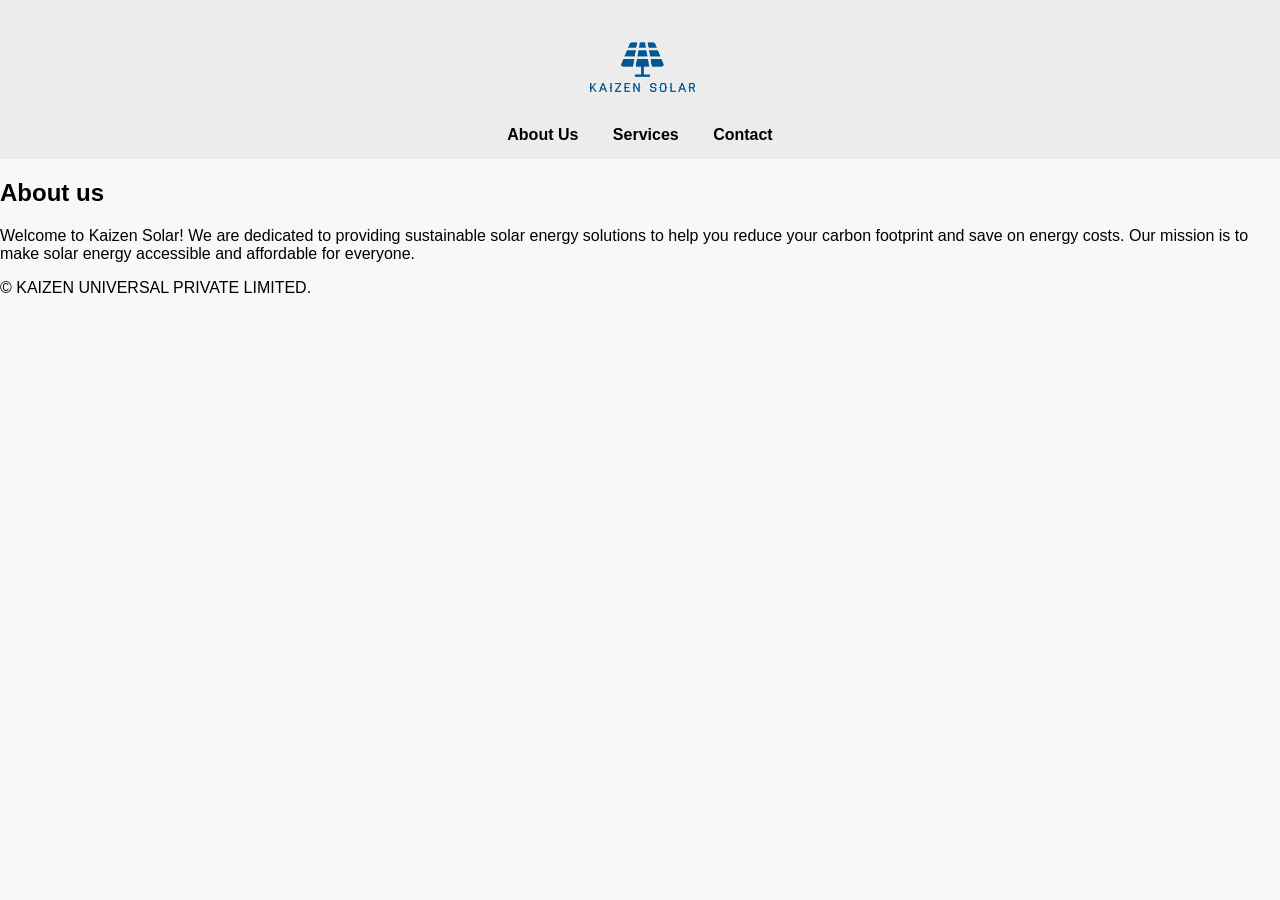
==== aboutus.html @ cc30b7f9 "initial commit" ====
<!DOCTYPE html>
<html lang="en">
<head>
    <meta charset="UTF-8">
    <meta name="viewport" content="width=device-width, initial-scale=1.0">
    <link rel="stylesheet" href="style.css">
    <style>
        header {
            text-align: center;
            background-color: #ececec;
            padding: 15px 0;
        }
        img {
            max-width: 100%;
            height: auto;
        }
        .hero {
            position: center;
        }
        .hero-content {
            position: absolute;
            top: 50%;
            left: 50%;
            transform: translate(-50%, -50%);
            text-align: center;
        }
        .welcome {
            text-align: center;
        }
        nav {
            margin-top: 10px;
        }
        nav a {
            color: rgb(0, 0, 0); /* Black text for links */
            margin: 0 15px; /* Spacing between links */
            text-decoration: none; /* No underline */
            font-weight: bold; /* Bold text */
        }
        nav a:hover {
            text-decoration: underline; /* Underline on hover */
        }
        .benefits {
            margin: 20px;
        }
        .benefits-content {
            display: flex;
            justify-content: space-around;
            flex-wrap: wrap;
        }
        .benefit {
            width: 30%; /* Adjust width as needed */
            margin: 10px;
            padding: 10px;
            border: 1px solid #ccc; /* Border for benefits */
            border-radius: 5px; /* Rounded corners */
        }
        .video-container {
            text-align: center;
            margin: 20px 0;
        }
    </style>
</head>
<body>
<header>
    <a href="index.html"><img src="logo1.png" alt="Kaizen Solar Logo" class="Logo"></a> <!-- Added logo with link -->
    <nav>
        <a href="aboutus.html">About Us</a>
        <a href="services.html">Services</a>
        <a href="mission.html">Contact</a>
    </nav>
</header>

<section id="about">
    <h2>About us</h2>
    <p>Welcome to Kaizen Solar! We are dedicated to providing sustainable solar energy solutions to help you reduce your carbon footprint and save on energy costs. Our mission is to make solar energy accessible and affordable for everyone.</p>
</section>

<footer>
    <p>&copy; KAIZEN UNIVERSAL PRIVATE LIMITED.</p>
</footer>

</body>
</html>
---- style.css ----
body {
    font-family: sans-serif;
    margin: 0;
    padding: 0;
    background-color: #f8f8f8;
}
.header {
    text-align: center;
    padding: 20px 0;
    background-color: #ffffff;
}
.header img {
    max-width: 100px;
}
.nav {
    margin-top: 10px;
}
.nav a {
    margin: 0 10px;
    text-decoration: none;
    color: #333;
}
.hero {
    position: relative;
    text-align: center;
    color: white;
}
.hero img {
    width: 100%;
    display: block;
}
.hero-content {
    position: absolute;
    top: 50%;
    left: 50%;
    transform: translate(-50%, -50%);
    width: 80%;
}
.hero-content h1 {
    font-size: 2em;
    margin-bottom: 20px;
}
.welcome {
    text-align: center;
    padding: 40px 20px;
    background-color: #ffffff;
}
.welcome p {
    max-width: 800px;
    margin: 20px auto;
    line-height: 1.6;
}
.benefits {
    display: flex;
    flex-direction: column; /* Stack heading and content */
    align-items: center; /* Center horizontally */
    padding: 40px 20px;
    background-color: #ffffff;
    text-align: center;
}
.benefits h2 { /* Style the heading */
    width: 100%; /* Make it full width */
    margin-bottom: 20px; /* Add some space below */
}
.benefits-content { /* Style the container for the benefits */
    display: flex;
    justify-content: center;
    flex-wrap: wrap;
    width: 100%; /* Make it full width */
}
.benefit {
    background-color: #000000;
    color: white;
    padding: 20px;
    text-align: center;
    width: 300px;
    margin: 20px;
    border-radius: 15px;
}
.benefit h3 {
    margin-bottom: 10px;
}
.benefit p {
    line-height: 1.6;
}
.Logo {
    width: 150px;
    height: auto;
}
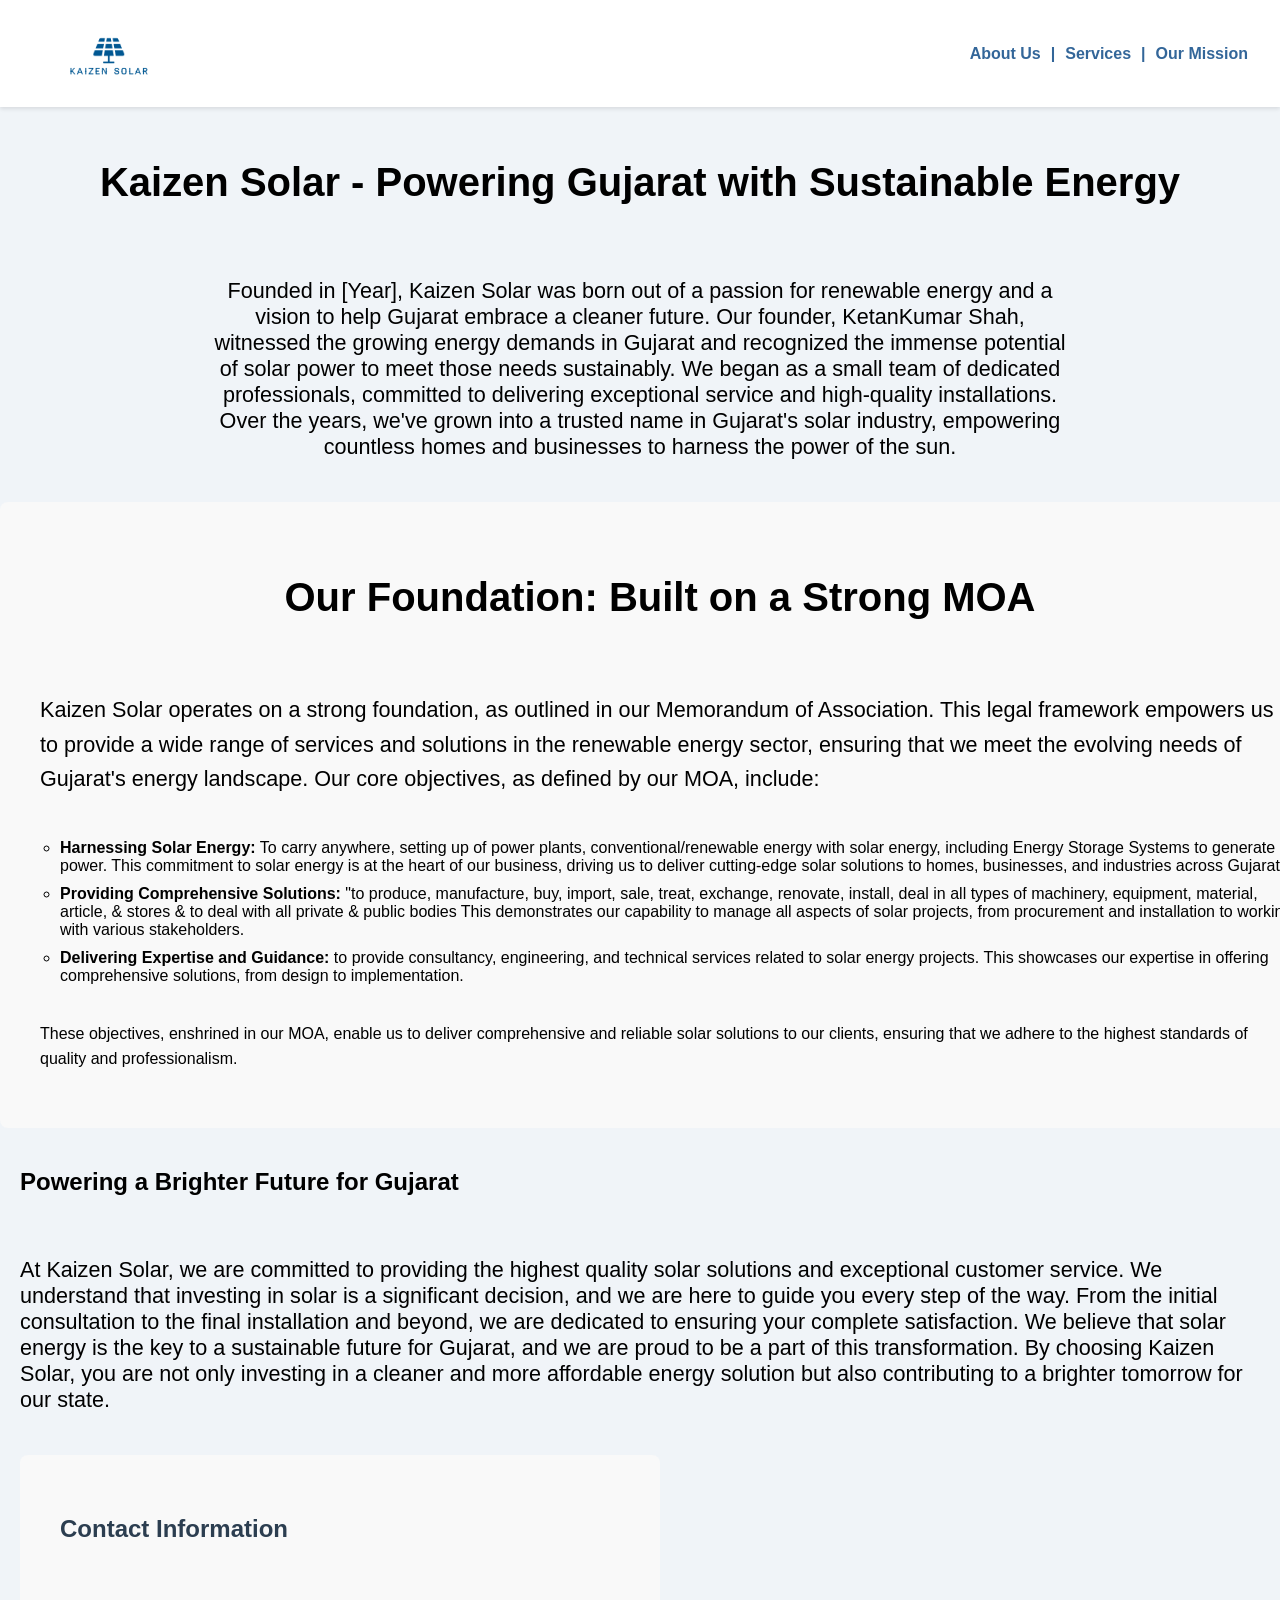
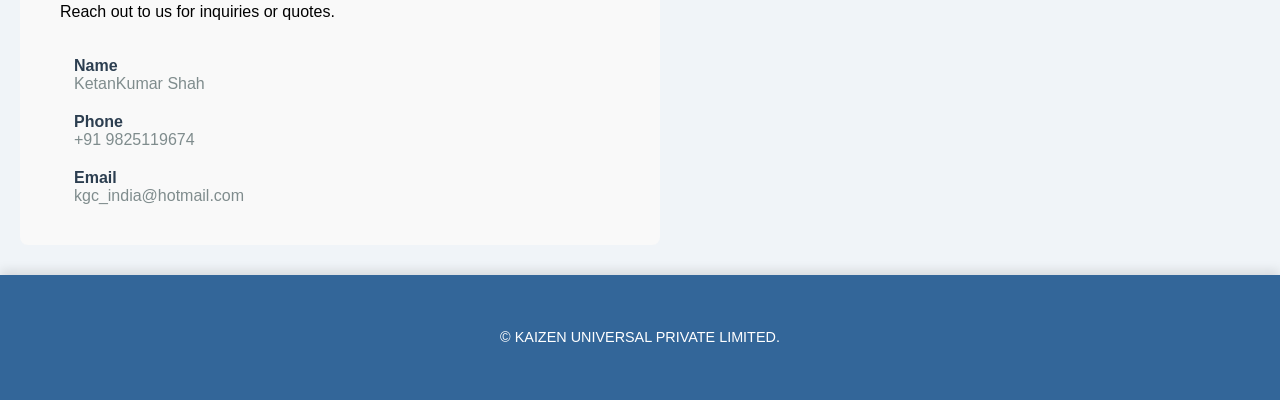
==== commit c7f949b1: "Almost" ====
--- a/aboutus.html
+++ b/aboutus.html
@@ -3,81 +3,83 @@
 <head>
     <meta charset="UTF-8">
     <meta name="viewport" content="width=device-width, initial-scale=1.0">
+    <title>About Us - Kaizen Solar</title>
     <link rel="stylesheet" href="style.css">
-    <style>
-        header {
-            text-align: center;
-            background-color: #ececec;
-            padding: 15px 0;
-        }
-        img {
-            max-width: 100%;
-            height: auto;
-        }
-        .hero {
-            position: center;
-        }
-        .hero-content {
-            position: absolute;
-            top: 50%;
-            left: 50%;
-            transform: translate(-50%, -50%);
-            text-align: center;
-        }
-        .welcome {
-            text-align: center;
-        }
-        nav {
-            margin-top: 10px;
-        }
-        nav a {
-            color: rgb(0, 0, 0); /* Black text for links */
-            margin: 0 15px; /* Spacing between links */
-            text-decoration: none; /* No underline */
-            font-weight: bold; /* Bold text */
-        }
-        nav a:hover {
-            text-decoration: underline; /* Underline on hover */
-        }
-        .benefits {
-            margin: 20px;
-        }
-        .benefits-content {
-            display: flex;
-            justify-content: space-around;
-            flex-wrap: wrap;
-        }
-        .benefit {
-            width: 30%; /* Adjust width as needed */
-            margin: 10px;
-            padding: 10px;
-            border: 1px solid #ccc; /* Border for benefits */
-            border-radius: 5px; /* Rounded corners */
-        }
-        .video-container {
-            text-align: center;
-            margin: 20px 0;
-        }
-    </style>
 </head>
 <body>
-<header>
-    <a href="index.html"><img src="logo1.png" alt="Kaizen Solar Logo" class="Logo"></a> <!-- Added logo with link -->
-    <nav>
-        <a href="aboutus.html">About Us</a>
-        <a href="services.html">Services</a>
-        <a href="mission.html">Contact</a>
-    </nav>
-</header>
+    <header class="header">
+        <button class="logo-button" onclick="window.location.href='index.html'">
+            <img src="media/logo1.png" alt="Kaizen Solar Logo" class="logo-actual">
+        </button>
+        <nav class="nav">
+            <ul>
+                <li><a href="aboutus.html">About Us</a></li>
+                <li><a href="services.html">Services</a></li>
+                <li><a href="mission.html">Our Mission</a></li>
+            </ul>
+        </nav>
+    </header>
 
-<section id="about">
-    <h2>About us</h2>
-    <p>Welcome to Kaizen Solar! We are dedicated to providing sustainable solar energy solutions to help you reduce your carbon footprint and save on energy costs. Our mission is to make solar energy accessible and affordable for everyone.</p>
-</section>
+    <main>
+        <section class="about-us">
+            <div class="container">
+                <h1 style="text-align: center;font-size:250% ;">Kaizen Solar - Powering Gujarat with Sustainable Energy</h1>
+                <section class="our-story">
+                    <p style="font-size: 135%;">Founded in [Year], Kaizen Solar was born out of a passion for renewable energy and a vision to help Gujarat embrace a cleaner future. Our founder, KetanKumar Shah, witnessed the growing energy demands in Gujarat and recognized the immense potential of solar power to meet those needs sustainably. We began as a small team of dedicated professionals, committed to delivering exceptional service and high-quality installations. Over the years, we've grown into a trusted name in Gujarat's solar industry, empowering countless homes and businesses to harness the power of the sun.</p>
+                </section>
 
-<footer>
-    <p>&copy; KAIZEN UNIVERSAL PRIVATE LIMITED.</p>
-</footer>
+                <section class="moa">
+                    <h2 style="text-align: center;font-size:250% ;">Our Foundation: Built on a Strong MOA</h2>
+                    <p style="font-size: 135%;">Kaizen Solar operates on a strong foundation, as outlined in our Memorandum of Association. This legal framework empowers us to provide a wide range of services and solutions in the renewable energy sector, ensuring that we meet the evolving needs of Gujarat's energy landscape. Our core objectives, as defined by our MOA, include:</p>
+                    <ul style="font-size: 100%;">
+                        <li>
+                            <strong>Harnessing Solar Energy:</strong> To carry anywhere, setting up of power plants, conventional/renewable energy with solar energy, including Energy Storage Systems to generate power. This commitment to solar energy is at the heart of our business, driving us to deliver cutting-edge solar solutions to homes, businesses, and industries across Gujarat.
+                        </li>
+                        <li>
+                            <strong>Providing Comprehensive Solutions:</strong> "to produce, manufacture, buy, import, sale, treat, exchange, renovate, install, deal in all types of machinery, equipment, material, article, & stores & to deal with all private & public bodies This demonstrates our capability to manage all aspects of solar projects, from procurement and installation to working with various stakeholders.
+                        </li>
+                        <li>
+                            <strong>Delivering Expertise and Guidance:</strong> to provide consultancy, engineering, and technical services related to solar energy projects. This showcases our expertise in offering comprehensive solutions, from design to implementation.
+                        </li>
+                    </ul>
+                    <p>These objectives, enshrined in our MOA, enable us to deliver comprehensive and reliable solar solutions to our clients, ensuring that we adhere to the highest standards of quality and professionalism.</p>
+                </section>
+                <section>
+                <h2 class="powering-future">Powering a Brighter Future for Gujarat</h2>
+                    <p style="font-size: 135%;">At Kaizen Solar, we are committed to providing the highest quality solar solutions and exceptional customer service. We understand that investing in solar is a significant decision, and we are here to guide you every step of the way. From the initial consultation to the final installation and beyond, we are dedicated to ensuring your complete satisfaction.
+                    We believe that solar energy is the key to a sustainable future for Gujarat, and we are proud to be a part of this transformation. By choosing Kaizen Solar, you are not only investing in a cleaner and more affordable energy solution but also contributing to a brighter tomorrow for our state.</p>
+                </section>
+                <div class="contact-info">
+                    <h2>Contact Information</h2>
+                    <p>Reach out to us for inquiries or quotes.</p>
+                    <div class="contact-item">
+                        <i class="fas fa-map-marker-alt"></i>
+                        <div>
+                            <span>Name</span>
+                            <span>KetanKumar Shah</span>
+                        </div>
+                    </div>
+                    <div class="contact-item">
+                        <i class="fas fa-phone"></i>
+                        <div>
+                            <span>Phone</span>
+                            <span>+91 9825119674</span>
+                        </div>
+                    </div>
+                    <div class="contact-item">
+                        <i class="fas fa-envelope"></i>
+                        <div>
+                            <span>Email</span>
+                            <span>kgc_india@hotmail.com</span>
+                        </div>
+                    </div>
+                </div>
+            </div>
+        </section>
+    </main>
 
+    <footer>
+        <p>&copy; KAIZEN UNIVERSAL PRIVATE LIMITED.</p>
+    </footer>
 </body>
-</html>+</html>
--- a/style.css
+++ b/style.css
@@ -1,89 +1,345 @@
 body {
     font-family: sans-serif;
     margin: 0;
+    background-color: #f0f4f8;
+  } 
+  
+  .header {
+     display: flex;
+    justify-content: space-between;
+    align-items: center;
+    padding: 1rem 2rem;
+    background-color: #fff;
+    height: 75px;
+    box-shadow: 0 2px 4px rgba(0, 0, 0, 0.1);
+    position: sticky;
+    top: 0;
+    z-index: 100;
+  }
+  
+  .logo {
+    max-width: 150px;
+    height: auto;
+  }
+  /* Navigation Bar */
+  .nav ul {
+    display: flex;
+    margin: 0;
     padding: 0;
-    background-color: #f8f8f8;
-}
-.header {
-    text-align: center;
-    padding: 20px 0;
-    background-color: #ffffff;
-}
-.header img {
-    max-width: 100px;
-}
-.nav {
-    margin-top: 10px;
-}
-.nav a {
-    margin: 0 10px;
-    text-decoration: none;
-    color: #333;
-}
-.hero {
+    align-items: center;
+  }
+  
+  .nav li:not(:last-child)::after {
+    content: "|";
+    color: #336699; /* Vertical bar color */
+    margin: 0 10px; /* Space around the vertical bar */
+    font-weight: bold;
+  }
+  
+  .nav li:last-child::after {
+      content: "";
+  }
+  
+  .nav li {
+    list-style: none;
+  }
+  
+  .nav a {
+      text-decoration: none;
+      color: #336699; /* Dark blue text */
+      font-weight: bold;
+      transition: color 0.3s ease;
+  }
+  /* Hover effect for navigation links */
+  .nav a:hover {
+    color: #003366;
+  }
+  
+  /* Hero Section Styles */
+  .hero {
     position: relative;
     text-align: center;
     color: white;
-}
-.hero img {
+    margin-top: 20px;
+  }
+  
+  .hero img {
     width: 100%;
     display: block;
-}
-.hero-content {
+  }
+  
+  .hero-content {
     position: absolute;
     top: 50%;
     left: 50%;
     transform: translate(-50%, -50%);
     width: 80%;
-}
-.hero-content h1 {
+  }
+  
+  .hero-content h1 {
     font-size: 2em;
     margin-bottom: 20px;
-}
-.welcome {
+    text-shadow: 1px 1px 2px rgba(0, 0, 0, 0.5);
+    color: white;
+  }
+  
+  /* Welcome Section */
+  .welcome {
     text-align: center;
     padding: 40px 20px;
-    background-color: #ffffff;
-}
-.welcome p {
+    background-color: #f0f4f8;
+  }
+  .welcome p{
     max-width: 800px;
     margin: 20px auto;
     line-height: 1.6;
-}
-.benefits {
-    display: flex;
-    flex-direction: column; /* Stack heading and content */
-    align-items: center; /* Center horizontally */
+  }
+  
+  /* Benefits Section */
+  .benefits {
     padding: 40px 20px;
-    background-color: #ffffff;
-    text-align: center;
-}
-.benefits h2 { /* Style the heading */
-    width: 100%; /* Make it full width */
-    margin-bottom: 20px; /* Add some space below */
-}
-.benefits-content { /* Style the container for the benefits */
+    background-color: #e0e8f0;
+  }
+  
+  .benefits h2 {
+    margin-bottom: 20px;
+    text-align: center;
+    width: 100%;
+  }
+  
+  .benefits-content {
     display: flex;
     justify-content: center;
     flex-wrap: wrap;
-    width: 100%; /* Make it full width */
-}
-.benefit {
-    background-color: #000000;
-    color: white;
+    width: 100%;
+  }
+  
+  .benefit {
+    background-color: #ffffff;
+    color: #333333;
     padding: 20px;
     text-align: center;
     width: 300px;
     margin: 20px;
     border-radius: 15px;
-}
-.benefit h3 {
+    box-shadow: 0 4px 8px rgba(0, 0, 0, 0.1);
+  }
+  .benefit:hover{
+      transform: translateY(-10px);
+    box-shadow: 0 8px 16px rgba(0, 0, 0, 0.2);
+    transition: transform 0.3s ease, box-shadow 0.3s ease;
+    }
+  
+  .benefit h3 {
     margin-bottom: 10px;
-}
-.benefit p {
+    transition: transform 0.3s ease;
+  }
+  .benefit h3:hover {
+      color: green;
+      transform: translateY(-5px);
+  }
+  
+  .benefit p {
     line-height: 1.6;
-}
-.Logo {
-    width: 150px;
+  }
+  .benefit:hover{
+      transform: translateY(-10px);
+    box-shadow: 0 8px 16px rgba(0, 0, 0, 0.2);
+    transition: transform 0.3s ease, box-shadow 0.3s ease;
+  }
+  p,h1,h2,h3,h4,h5,h6{
+    padding: 20px;
+  }
+  
+  /* Footer */
+  footer {
+    background-color: #336699;
+    color: #ffffff;
+    padding: 20px 0;
+    text-align: center;
+    width: 100%;
+    margin-top: 30px;
+    box-shadow: 0 -5px 10px rgba(0, 0, 0, 0.1);
+    font-size: 0.9em;
+  }
+  
+  .footer-container {
+    max-width: 1200px;
+    margin: 0 auto;
+    padding: 0 20px;
+  }
+  .logo-button {
+    width: 140px; /* Or your desired width */
     height: auto;
-}+    display: block;
+    transition: .5s linear;
+    position: relative;
+    overflow: hidden;
+    padding: 15px;
+    margin: 0 5px;
+    background: transparent;
+    box-sizing: border-box;
+    text-align: center;
+    border: none; /* Remove default button border */
+    cursor: pointer; /* Indicate it's clickable */
+    outline: none; /* Remove default focus outline */
+  }
+  
+  .logo-button:before {
+    position: absolute;
+    content: '';
+    left: 0;
+    bottom: 0;
+    height: 4px;
+    width: 100%;
+    border-bottom: 4px solid transparent;
+    border-left: 4px solid transparent;
+    box-sizing: border-box;
+    transform: translateX(100%);
+  }
+  
+  .logo-button:after {
+    position: absolute;
+    content: '';
+    top: 0;
+    left: 0;
+    width: 100%;
+    height: 4px;
+    border-top: 4px solid transparent;
+    border-right: 4px solid transparent;
+    box-sizing: border-box;
+    transform: translateX(-100%);
+  }
+  
+  .logo-button:hover {
+    box-shadow: 0 5px 15px rgba(0, 0, 0, 0.5);
+  }
+  
+  .logo-button:hover:before {
+    border-color: #262626;
+    height: 100%;
+    transform: translateX(0);
+    transition: .3s transform linear, .3s height linear .3s;
+  }
+  
+  .logo-button:hover:after {
+    border-color: #262626;
+    height: 100%;
+    transform: translateX(0);
+    transition: .3s transform linear, .3s height linear .5s;
+  }
+  
+  .logo-actual {
+    display: block;
+    max-width: 100%;
+    height: auto;
+    margin: 0 auto;
+    width: 120px; /* Or your desired image width */
+  }
+  .contact-info {
+    max-width: 600px;
+    margin: 20px;
+    padding: 20px;
+    border-radius: 8px;
+    background-color: #f9f9f9;
+  }
+  .contact-info h2 {
+    color: #2c3e50;
+    margin-bottom: 20px;
+    font-size: 1.5rem;
+  }
+  .contact-item {
+    display: flex;
+    align-items: flex-start;
+    margin-bottom: 20px;
+  }
+  .contact-item i {
+    width: 24px;
+    height: 24px;
+    margin-right: 10px;
+    color: #3498db;
+  }
+  .contact-item span {
+    display: block;
+  }
+  .contact-item span:first-child {
+    font-weight: 600;
+    color: #2c3e50;
+  }
+  .contact-item span:last-child {
+    color: #7f8c8d;
+  }
+  @media (max-width: 640px) {
+    .contact-info {
+        margin: 10px;
+        padding: 5px;
+    }
+    .contact-info h2 {
+        font-size: 1.2rem;
+    }
+    .contact-item {
+        margin-bottom: 15px;
+    }
+    .contact-item i {
+        width: 20px;
+        height: 20px;
+        margin-right: 8px;
+    }
+  }
+  
+  .our-story {
+    text-align: center;
+    padding-left: 15%;
+    padding-right: 15%;}
+  .moa{
+      background-color: #f9f9f9;
+      width: 100%;
+      margin: 20px auto;
+      padding: 20px;
+      border-radius: 8px;
+  }
+  .mission .our-mission, .moa {
+    background-color: #f9f9f9;
+    width: 100%;
+    margin: 20px auto;
+      padding: 20px;
+      border-radius: 8px;
+  }
+  .moa ul {
+    list-style: circle;
+  }
+  
+  .moa li {
+    margin-bottom: 10px;
+  }
+  
+  .moa p {
+    line-height: 1.6;
+  }
+  
+  .your-partner {
+    text-align: center;
+  }
+  @media (max-width: 640px) {
+      .moa {
+          margin: 10px;
+          padding: 5px;
+      }
+      .mission .our-mission, .moa{
+      padding: 5px;
+      }
+      .mission .our-mission{
+      padding-top:0;padding-bottom:0;
+  
+      .moa h2 {
+          font-size: 1.2rem;
+      }
+  
+      .moa ul {
+          margin-bottom: 15px;
+      }
+  }
+  .powering-future {
+    text-align: center;
+    font-size: 250%;
+  }
